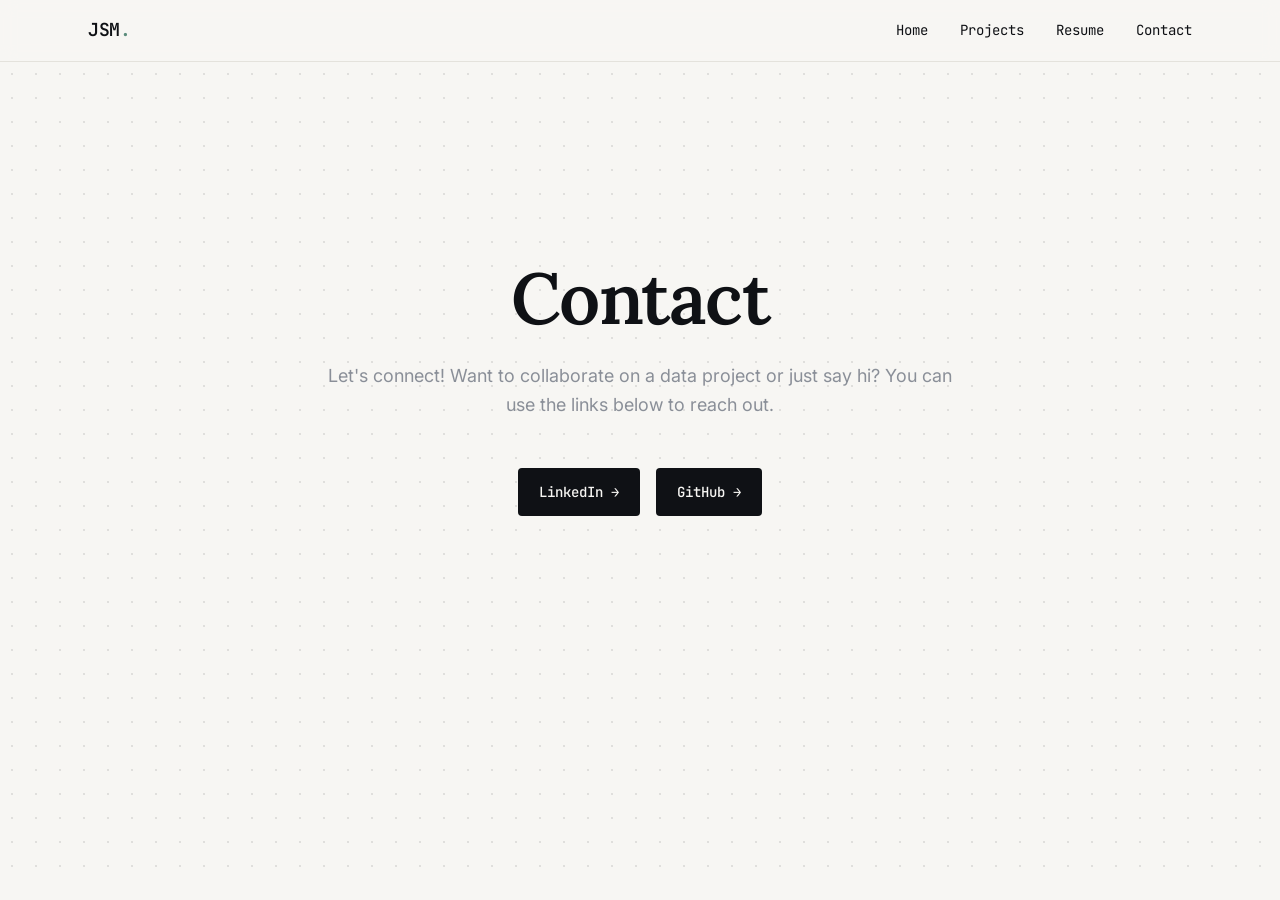
==== contact.html @ 804d9527 "added contact file" ====
<!DOCTYPE html>
<html lang="en">
<head>
  <meta charset="UTF-8">
  <meta name="viewport" content="width=device-width, initial-scale=1.0">
  <title>Contact | Jesus Santillan Minila</title>
  
  <link rel="stylesheet" href="style.css">
</head>
<body>

  <header class="site-header">
    <div class="container">
      <nav class="nav">
        <a href="index.html" class="nav-logo">JSM<span class="blink">.</span></a>
        
        <div class="nav-links">
          <a href="index.html">Home</a>
          <a href="index.html#project">Projects</a>
          <a href="index.html#resume">Resume</a>
          <a href="contact.html">Contact</a>
        </div>
        
        <button class="nav-toggle" aria-label="Toggle menu">Menu</button>
      </nav>
    </div>
  </header>

  <main>
    <section id="contact" class="section bg-grid hero" style="min-height: calc(100vh - 80px); display: flex; align-items: center; padding-top: 0; padding-bottom: 20vh;">
      <div class="container container--prose text-center">
        
        <div class="stack stack--sm">
          <div style="display: flex; justify-content: center;">
          </div>
          
          <h1>Contact</h1>
          
          <p class="hero-sub text-center" style="margin-inline: auto;">
            Let's connect! Want to collaborate on a data project or just say hi? You can use the links below to reach out.
          </p>
        </div>
        
        <div class="hero-actions" style="justify-content: center; margin-top: var(--space-7);">
          <a href="https://www.linkedin.com/in/jesussantillanminila/" target="_blank" rel="noopener noreferrer" class="btn btn-primary">
            LinkedIn
          </a>
          <a href="https://github.com/JesusASantillanMinila" target="_blank" rel="noopener noreferrer" class="btn btn-primary">
            GitHub
          </a>
        </div>

      </div>
    </section>
  </main>

</body>
</html>
---- style.css ----
/* ==========================================================================
   PORTFOLIO STYLESHEET — Data Scientist Edition
   ==========================================================================
   Design language: a page that reads like an annotated notebook —
   dot-grid texture, mono "# comment" section labels, tabular-figure
   stat blocks. Built to be extended; everything is driven by the
   custom properties below.
   ========================================================================== */

/* --------------------------------------------------------------------------
   1. FONTS
   -------------------------------------------------------------------------- */
@import url('https://fonts.googleapis.com/css2?family=Lora:wght@400;500;600;700&family=Inter:wght@400;500;600;700&family=JetBrains+Mono:wght@400;500;600;700&display=swap');

/* --------------------------------------------------------------------------
   2. DESIGN TOKENS
   -------------------------------------------------------------------------- */
:root {
  /* Color palette */
  --color-ink: #0F1115;          /* primary text / dark backgrounds */
  --color-ink-soft: #1B1E24;     /* secondary dark surface */
  --color-paper: #F7F6F3;        /* primary light background */
  --color-paper-dim: #EFEDE7;    /* secondary light surface */
  --color-sage: #5B8C7B;         /* primary accent — terminal green, muted */
  --color-sage-dim: #44685B;     /* sage, darker, for text-on-light use */
  --color-rust: #C9683B;         /* secondary accent — used sparingly */
  --color-muted: #8A8F98;        /* secondary / caption text */
  --color-border: #E4E2DC;       /* hairlines on light surfaces */
  --color-border-dark: #2B2F37;  /* hairlines on dark surfaces */
  --color-white: #FFFFFF;

  /* Semantic color aliases */
  --color-bg: var(--color-paper);
  --color-bg-alt: var(--color-paper-dim);
  --color-bg-inverse: var(--color-ink);
  --color-text: var(--color-ink);
  --color-text-inverse: var(--color-paper);
  --color-text-muted: var(--color-muted);
  --color-accent: var(--color-sage);
  --color-accent-strong: var(--color-sage-dim);
  --color-highlight: var(--color-rust);
  --color-link: var(--color-sage-dim);
  --color-link-hover: var(--color-rust);

  /* Typography */
  --font-display: 'Lora', Georgia, 'Times New Roman', serif;
  --font-body: 'Inter', -apple-system, BlinkMacSystemFont, 'Segoe UI', sans-serif;
  --font-mono: 'JetBrains Mono', 'SFMono-Regular', Consolas, 'Liberation Mono', monospace;

  /* Type scale (fluid, clamps between mobile/desktop) */
  --fs-xs: 0.75rem;
  --fs-sm: 0.875rem;
  --fs-base: 1rem;
  --fs-md: 1.125rem;
  --fs-lg: clamp(1.25rem, 1.1rem + 0.6vw, 1.5rem);
  --fs-xl: clamp(1.75rem, 1.4rem + 1.5vw, 2.25rem);
  --fs-2xl: clamp(2.25rem, 1.7rem + 2.5vw, 3.25rem);
  --fs-3xl: clamp(2.75rem, 2rem + 4vw, 4.5rem);

  --lh-tight: 1.1;
  --lh-snug: 1.3;
  --lh-normal: 1.6;
  --lh-relaxed: 1.8;

  --ls-tight: -0.02em;
  --ls-normal: 0;
  --ls-wide: 0.06em;
  --ls-wider: 0.12em;

  /* Spacing scale */
  --space-1: 0.25rem;
  --space-2: 0.5rem;
  --space-3: 0.75rem;
  --space-4: 1rem;
  --space-5: 1.5rem;
  --space-6: 2rem;
  --space-7: 3rem;
  --space-8: 4rem;
  --space-9: 6rem;
  --space-10: 8rem;

  /* Layout */
  --measure-prose: 42rem;       /* ~680px reading column */
  --measure-wide: 72rem;        /* wide section container */
  --radius-sm: 4px;
  --radius-md: 8px;
  --radius-pill: 999px;
  --border-width: 1px;

  /* Motion */
  --ease-out: cubic-bezier(0.16, 1, 0.3, 1);
  --duration-fast: 150ms;
  --duration-base: 250ms;
  --duration-slow: 450ms;

  /* Shadow */
  --shadow-sm: 0 1px 2px rgba(15, 17, 21, 0.06);
  --shadow-md: 0 4px 16px rgba(15, 17, 21, 0.08);
  --shadow-lg: 0 12px 40px rgba(15, 17, 21, 0.12);

  /* Dot-grid texture (graph-paper signature motif) */
  --dot-grid: radial-gradient(circle, rgba(15, 17, 21, 0.10) 1px, transparent 1px);
  --dot-grid-size: 24px;
  --dot-grid-inverse: radial-gradient(circle, rgba(247, 246, 243, 0.14) 1px, transparent 1px);
}

/* --------------------------------------------------------------------------
   3. RESET
   -------------------------------------------------------------------------- */
*, *::before, *::after {
  box-sizing: border-box;
}

* {
  margin: 0;
}

html {
  -webkit-text-size-adjust: 100%;
  scroll-behavior: smooth;
}

@media (prefers-reduced-motion: reduce) {
  html {
    scroll-behavior: auto;
  }
  *, *::before, *::after {
    animation-duration: 0.01ms !important;
    animation-iteration-count: 1 !important;
    transition-duration: 0.01ms !important;
    scroll-behavior: auto !important;
  }
}

body {
  min-height: 100vh;
  font-family: var(--font-body);
  font-size: var(--fs-base);
  line-height: var(--lh-normal);
  color: var(--color-text);
  background-color: var(--color-bg);
  -webkit-font-smoothing: antialiased;
}

img, picture, svg, video {
  display: block;
  max-width: 100%;
}

input, button, textarea, select {
  font: inherit;
  color: inherit;
}

button {
  cursor: pointer;
  background: none;
  border: none;
}

a {
  color: var(--color-link);
  text-decoration: none;
}

ul, ol {
  list-style: none;
}

table {
  border-collapse: collapse;
  width: 100%;
}

/* --------------------------------------------------------------------------
   4. TYPOGRAPHY
   -------------------------------------------------------------------------- */
h1, h2, h3, h4, h5, h6 {
  font-family: var(--font-display);
  font-weight: 600;
  line-height: var(--lh-tight);
  letter-spacing: var(--ls-tight);
  color: var(--color-text);
  text-wrap: balance;
}

h1 { font-size: var(--fs-3xl); }
h2 { font-size: var(--fs-2xl); }
h3 { font-size: var(--fs-xl); }
h4 { font-size: var(--fs-lg); font-family: var(--font-body); font-weight: 600; }
h5, h6 { font-size: var(--fs-md); font-family: var(--font-body); font-weight: 600; }

p {
  max-width: var(--measure-prose);
  color: var(--color-text);
}

p + p {
  margin-top: var(--space-4);
}

.text-muted { color: var(--color-text-muted); }
.text-accent { color: var(--color-accent-strong); }

/* Mono utility text — labels, captions, stats, nav */
.mono,
.eyebrow,
.stat-label,
.tag,
code, pre, kbd, samp {
  font-family: var(--font-mono);
}

code, kbd, samp {
  font-size: 0.9em;
  background: var(--color-bg-alt);
  border: var(--border-width) solid var(--color-border);
  border-radius: var(--radius-sm);
  padding: 0.15em 0.4em;
}

pre {
  background: var(--color-ink);
  color: var(--color-paper);
  padding: var(--space-5);
  border-radius: var(--radius-md);
  overflow-x: auto;
  font-size: var(--fs-sm);
  line-height: var(--lh-relaxed);
}

pre code {
  background: none;
  border: none;
  padding: 0;
  color: inherit;
}

/* "# comment" style section label — the signature device.
   Reads like a code comment introducing the block below it. */
.eyebrow {
  display: inline-flex;
  align-items: center;
  gap: var(--space-2);
  font-size: var(--fs-sm);
  font-weight: 500;
  letter-spacing: var(--ls-wide);
  color: var(--color-accent-strong);
  margin-bottom: var(--space-3);
}

.eyebrow::before {
  content: "#";
  color: var(--color-muted);
  font-weight: 400;
}

a {
  transition: color var(--duration-fast) var(--ease-out);
}

a:hover {
  color: var(--color-link-hover);
}

a:focus-visible,
button:focus-visible,
input:focus-visible,
textarea:focus-visible,
[tabindex]:focus-visible {
  outline: 2px solid var(--color-accent-strong);
  outline-offset: 3px;
  border-radius: var(--radius-sm);
}

/* Inline text link with animated underline */
.link-underline {
  position: relative;
  color: var(--color-text);
  background-image: linear-gradient(var(--color-accent), var(--color-accent));
  background-size: 0% 1px;
  background-position: 0 100%;
  background-repeat: no-repeat;
  padding-bottom: 2px;
  transition: background-size var(--duration-base) var(--ease-out);
}

.link-underline:hover {
  background-size: 100% 1px;
  color: var(--color-text);
}

/* --------------------------------------------------------------------------
   5. LAYOUT PRIMITIVES
   -------------------------------------------------------------------------- */
.container {
  width: 100%;
  max-width: var(--measure-wide);
  margin-inline: auto;
  padding-inline: var(--space-5);
}

.container--prose {
  max-width: var(--measure-prose);
}

.section {
  padding-block: var(--space-9);
}

.section--tight {
  padding-block: var(--space-7);
}

.section--alt {
  background-color: var(--color-bg-alt);
}

.section--inverse {
  background-color: var(--color-bg-inverse);
  color: var(--color-text-inverse);
}

.section--inverse h1,
.section--inverse h2,
.section--inverse h3,
.section--inverse h4 {
  color: var(--color-text-inverse);
}

.section--inverse .eyebrow {
  color: var(--color-accent);
}

.section--inverse a {
  color: var(--color-accent);
}

.section--inverse a:hover {
  color: var(--color-rust);
}

/* Dot-grid texture, the recurring "graph paper" motif.
   Apply to a section to give it the notebook backdrop. */
.bg-grid {
  background-image: var(--dot-grid);
  background-size: var(--dot-grid-size) var(--dot-grid-size);
}

.bg-grid.section--inverse {
  background-image: var(--dot-grid-inverse);
}

.stack > * + * {
  margin-top: var(--space-5);
}

.stack--sm > * + * { margin-top: var(--space-3); }
.stack--lg > * + * { margin-top: var(--space-7); }

.cluster {
  display: flex;
  flex-wrap: wrap;
  align-items: center;
  gap: var(--space-3);
}

.grid {
  display: grid;
  gap: var(--space-6);
}

.grid--2 { grid-template-columns: repeat(2, 1fr); }
.grid--3 { grid-template-columns: repeat(3, 1fr); }
.grid--4 { grid-template-columns: repeat(4, 1fr); }

@media (max-width: 900px) {
  .grid--3, .grid--4 { grid-template-columns: repeat(2, 1fr); }
}

@media (max-width: 600px) {
  .grid--2, .grid--3, .grid--4 { grid-template-columns: 1fr; }
}

/* --------------------------------------------------------------------------
   6. NAVIGATION
   -------------------------------------------------------------------------- */
.site-header {
  position: sticky;
  top: 0;
  z-index: 50;
  background-color: rgba(247, 246, 243, 0.88);
  backdrop-filter: blur(8px);
  border-bottom: var(--border-width) solid var(--color-border);
}

.nav {
  display: flex;
  align-items: center;
  justify-content: space-between;
  padding-block: var(--space-4);
}

.nav-logo {
  font-family: var(--font-mono);
  font-weight: 600;
  font-size: var(--fs-md);
  color: var(--color-text);
  letter-spacing: var(--ls-tight);
}

.nav-logo .blink {
  color: var(--color-accent);
}

.nav-links {
  display: flex;
  gap: var(--space-6);
  font-family: var(--font-mono);
  font-size: var(--fs-sm);
}

.nav-links a {
  color: var(--color-text);
  position: relative;
}

.nav-links a::before {
  content: "";
  position: absolute;
  left: 0;
  bottom: -4px;
  width: 0;
  height: 2px;
  background: var(--color-accent);
  transition: width var(--duration-base) var(--ease-out);
}

.nav-links a:hover::before {
  width: 100%;
}

.nav-toggle {
  display: none;
}

@media (max-width: 700px) {
  .nav-links {
    display: none;
  }
  .nav-toggle {
    display: inline-flex;
  }
}

/* --------------------------------------------------------------------------
   7. HERO
   -------------------------------------------------------------------------- */
.hero {
  padding-block: var(--space-10) var(--space-9);
  position: relative;
}

.hero-kicker {
  font-family: var(--font-mono);
  font-size: var(--fs-sm);
  letter-spacing: var(--ls-wide);
  color: var(--color-accent-strong);
}

.hero h1 {
  margin-top: var(--space-3);
  max-width: 18ch;
}

.hero-sub {
  margin-top: var(--space-5);
  font-size: var(--fs-md);
  color: var(--color-text-muted);
  max-width: var(--measure-prose);
}

.hero-actions {
  margin-top: var(--space-6);
  display: flex;
  gap: var(--space-4);
  flex-wrap: wrap;
}

/* --------------------------------------------------------------------------
   8. BUTTONS
   -------------------------------------------------------------------------- */
.btn {
  display: inline-flex;
  align-items: center;
  gap: var(--space-2);
  font-family: var(--font-mono);
  font-size: var(--fs-sm);
  font-weight: 500;
  letter-spacing: var(--ls-normal);
  padding: 0.75rem 1.25rem;
  border-radius: var(--radius-sm);
  border: var(--border-width) solid transparent;
  transition: transform var(--duration-fast) var(--ease-out),
              background-color var(--duration-fast) var(--ease-out),
              border-color var(--duration-fast) var(--ease-out),
              color var(--duration-fast) var(--ease-out);
}

.btn:active {
  transform: translateY(1px);
}

.btn-primary {
  background-color: var(--color-ink);
  color: var(--color-paper);
}

.btn-primary:hover {
  background-color: var(--color-sage-dim);
  color: var(--color-paper);
}

.btn-outline {
  background-color: transparent;
  border-color: var(--color-border);
  color: var(--color-text);
}

.btn-outline:hover {
  border-color: var(--color-accent-strong);
  color: var(--color-accent-strong);
}

.btn::after {
  content: "→";
  transition: transform var(--duration-fast) var(--ease-out);
}

.btn:hover::after {
  transform: translateX(3px);
}

/* --------------------------------------------------------------------------
   9. STAT BLOCKS (terminal-output style)
   -------------------------------------------------------------------------- */
.stat-grid {
  display: grid;
  grid-template-columns: repeat(auto-fit, minmax(140px, 1fr));
  gap: var(--space-6);
  border-top: var(--border-width) solid var(--color-border);
  border-bottom: var(--border-width) solid var(--color-border);
  padding-block: var(--space-6);
}

.stat {
  display: flex;
  flex-direction: column;
  gap: var(--space-1);
}

.stat-value {
  font-family: var(--font-mono);
  font-size: var(--fs-xl);
  font-weight: 600;
  font-variant-numeric: tabular-nums;
  color: var(--color-text);
}

.stat-value .unit {
  font-size: 0.55em;
  color: var(--color-muted);
  margin-left: 0.2em;
}

.stat-label {
  font-size: var(--fs-xs);
  letter-spacing: var(--ls-wide);
  color: var(--color-text-muted);
  text-transform: uppercase;
}

/* --------------------------------------------------------------------------
   10. CARDS (projects / writing)
   -------------------------------------------------------------------------- */
.card {
  display: flex;
  flex-direction: column;
  background-color: var(--color-white);
  border: var(--border-width) solid var(--color-border);
  border-radius: var(--radius-md);
  padding: var(--space-6);
  transition: transform var(--duration-base) var(--ease-out),
              box-shadow var(--duration-base) var(--ease-out),
              border-color var(--duration-base) var(--ease-out);
}

.card:hover {
  transform: translateY(-4px);
  box-shadow: var(--shadow-md);
  border-color: var(--color-accent);
}

.card-eyebrow {
  font-family: var(--font-mono);
  font-size: var(--fs-xs);
  color: var(--color-muted);
  letter-spacing: var(--ls-wide);
  text-transform: uppercase;
}

.card h3 {
  margin-top: var(--space-2);
  font-size: var(--fs-lg);
}

.card p {
  margin-top: var(--space-3);
  color: var(--color-text-muted);
  font-size: var(--fs-sm);
}

.card-footer {
  margin-top: var(--space-5);
  display: flex;
  align-items: center;
  justify-content: space-between;
}

.card-link {
  font-family: var(--font-mono);
  font-size: var(--fs-sm);
  font-weight: 500;
  color: var(--color-accent-strong);
}

/* Tag / pill — used for tech stacks, skills */
.tag-list {
  display: flex;
  flex-wrap: wrap;
  gap: var(--space-2);
  margin-top: var(--space-4);
}

.tag {
  font-size: var(--fs-xs);
  padding: 0.3rem 0.65rem;
  border-radius: var(--radius-pill);
  background-color: var(--color-bg-alt);
  border: var(--border-width) solid var(--color-border);
  color: var(--color-text-muted);
}

/* --------------------------------------------------------------------------
   11. TIMELINE (experience)
   -------------------------------------------------------------------------- */
.timeline {
  border-left: var(--border-width) solid var(--color-border);
  padding-left: var(--space-6);
}

.timeline-item {
  position: relative;
  padding-bottom: var(--space-7);
}

.timeline-item:last-child {
  padding-bottom: 0;
}

.timeline-item::before {
  content: "";
  position: absolute;
  left: calc(-1 * var(--space-6) - 5px);
  top: 0.4em;
  width: 9px;
  height: 9px;
  border-radius: 50%;
  background-color: var(--color-accent);
  border: 2px solid var(--color-bg);
}

.timeline-date {
  font-family: var(--font-mono);
  font-size: var(--fs-xs);
  color: var(--color-muted);
  letter-spacing: var(--ls-wide);
  text-transform: uppercase;
}

.timeline-item h3 {
  margin-top: var(--space-1);
  font-size: var(--fs-md);
}

.timeline-item h4 {
  color: var(--color-text-muted);
  font-weight: 500;
  font-size: var(--fs-sm);
  margin-top: var(--space-1);
}

.timeline-item p {
  margin-top: var(--space-3);
  font-size: var(--fs-sm);
  color: var(--color-text-muted);
}

/* --------------------------------------------------------------------------
   12. TABLE (for dataset/results display)
   -------------------------------------------------------------------------- */
.data-table {
  font-family: var(--font-mono);
  font-size: var(--fs-sm);
}

.data-table th,
.data-table td {
  text-align: left;
  padding: var(--space-3) var(--space-4);
  border-bottom: var(--border-width) solid var(--color-border);
}

.data-table th {
  color: var(--color-text-muted);
  font-weight: 500;
  letter-spacing: var(--ls-wide);
  text-transform: uppercase;
  font-size: var(--fs-xs);
}

.data-table td {
  font-variant-numeric: tabular-nums;
}

.data-table tbody tr:hover {
  background-color: var(--color-bg-alt);
}

/* --------------------------------------------------------------------------
   13. FORMS (contact)
   -------------------------------------------------------------------------- */
.field {
  display: flex;
  flex-direction: column;
  gap: var(--space-2);
}

.field label {
  font-family: var(--font-mono);
  font-size: var(--fs-xs);
  letter-spacing: var(--ls-wide);
  text-transform: uppercase;
  color: var(--color-text-muted);
}

.field input,
.field textarea {
  padding: 0.75rem 1rem;
  background-color: var(--color-white);
  border: var(--border-width) solid var(--color-border);
  border-radius: var(--radius-sm);
  font-size: var(--fs-base);
  transition: border-color var(--duration-fast) var(--ease-out);
}

.field input:focus,
.field textarea:focus {
  border-color: var(--color-accent-strong);
  outline: none;
}

.field textarea {
  min-height: 140px;
  resize: vertical;
}

/* --------------------------------------------------------------------------
   14. FOOTER
   -------------------------------------------------------------------------- */
.site-footer {
  padding-block: var(--space-7);
  border-top: var(--border-width) solid var(--color-border);
}

.footer-row {
  display: flex;
  align-items: center;
  justify-content: space-between;
  flex-wrap: wrap;
  gap: var(--space-4);
}

.footer-meta {
  font-family: var(--font-mono);
  font-size: var(--fs-xs);
  color: var(--color-text-muted);
}

.footer-links {
  display: flex;
  gap: var(--space-5);
}

.footer-links a {
  font-family: var(--font-mono);
  font-size: var(--fs-sm);
  color: var(--color-text);
}

/* --------------------------------------------------------------------------
   15. UTILITIES
   -------------------------------------------------------------------------- */
.visually-hidden {
  position: absolute;
  width: 1px;
  height: 1px;
  overflow: hidden;
  clip: rect(0 0 0 0);
  white-space: nowrap;
}

.text-center { text-align: center; }
.flex { display: flex; }
.items-center { align-items: center; }
.justify-between { justify-content: space-between; }
.gap-2 { gap: var(--space-2); }
.gap-4 { gap: var(--space-4); }
.mt-2 { margin-top: var(--space-2); }
.mt-4 { margin-top: var(--space-4); }
.mt-6 { margin-top: var(--space-6); }
.mt-8 { margin-top: var(--space-8); }

/* Simple fade/rise-in utility for scroll reveals (pair with a tiny JS
   IntersectionObserver if/when you want scroll-triggered animation). */
.reveal {
  opacity: 0;
  transform: translateY(16px);
  transition: opacity var(--duration-slow) var(--ease-out),
              transform var(--duration-slow) var(--ease-out);
}

.reveal.is-visible {
  opacity: 1;
  transform: translateY(0);
}

@media (prefers-reduced-motion: reduce) {
  .reveal {
    opacity: 1;
    transform: none;
  }
}

/* --------------------------------------------------------------------------
   16. RESPONSIVE ADJUSTMENTS
   -------------------------------------------------------------------------- */
@media (max-width: 700px) {
  .container {
    padding-inline: var(--space-4);
  }

  .section {
    padding-block: var(--space-7);
  }

  .hero {
    padding-block: var(--space-8) var(--space-7);
  }

  .footer-row {
    flex-direction: column;
    align-items: flex-start;
  }
}
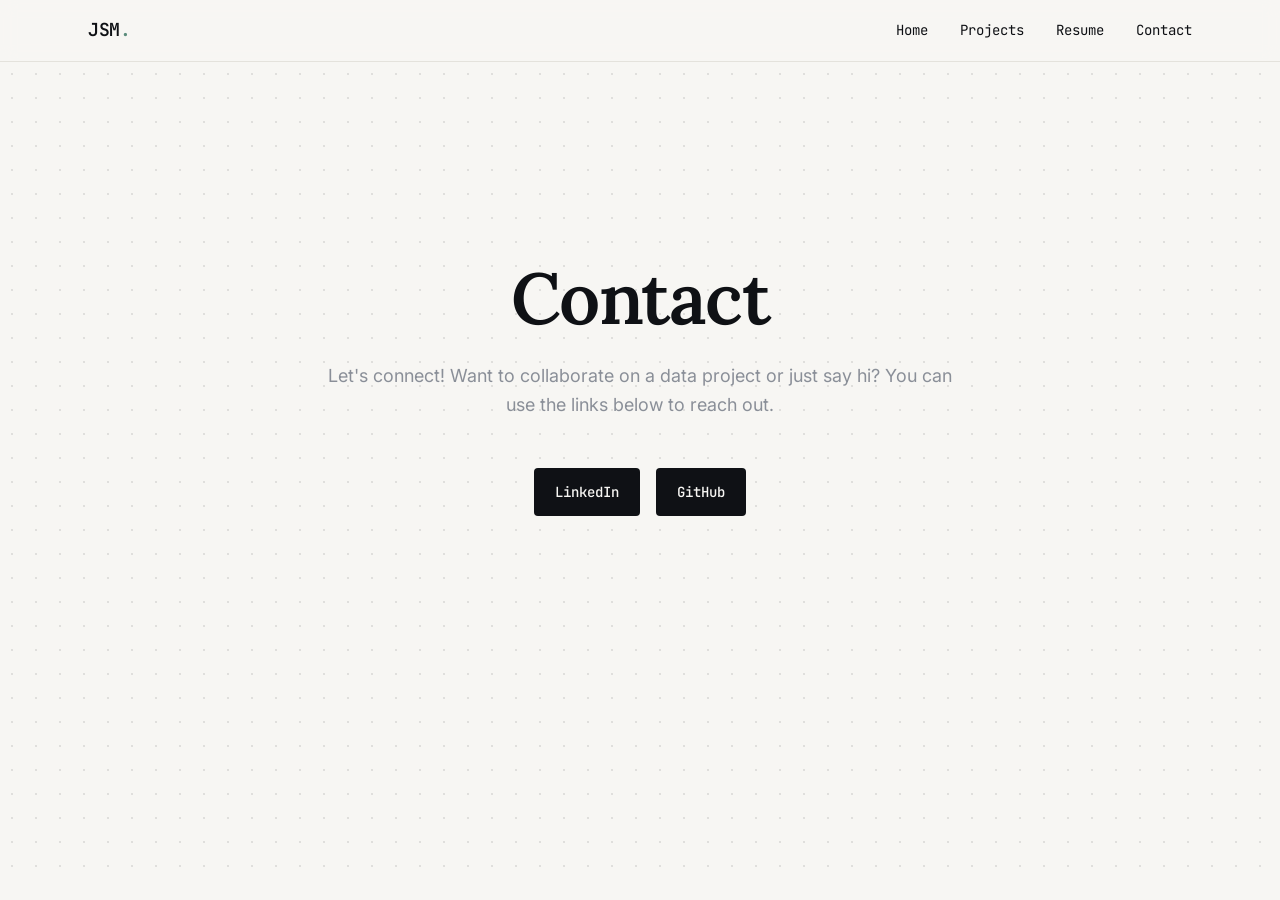
==== commit 879c32b4: "added projects tab" ====
--- a/contact.html
+++ b/contact.html
@@ -16,7 +16,7 @@
         
         <div class="nav-links">
           <a href="index.html">Home</a>
-          <a href="index.html#project">Projects</a>
+          <a href="projects.html">Projects</a>
           <a href="index.html#resume">Resume</a>
           <a href="contact.html">Contact</a>
         </div>
--- a/style.css
+++ b/style.css
@@ -532,14 +532,14 @@
   color: var(--color-accent-strong);
 }
 
-.btn::after {
+/* .btn::after {
   content: "→";
   transition: transform var(--duration-fast) var(--ease-out);
 }
 
 .btn:hover::after {
   transform: translateX(3px);
-}
+} */
 
 /* --------------------------------------------------------------------------
    9. STAT BLOCKS (terminal-output style)
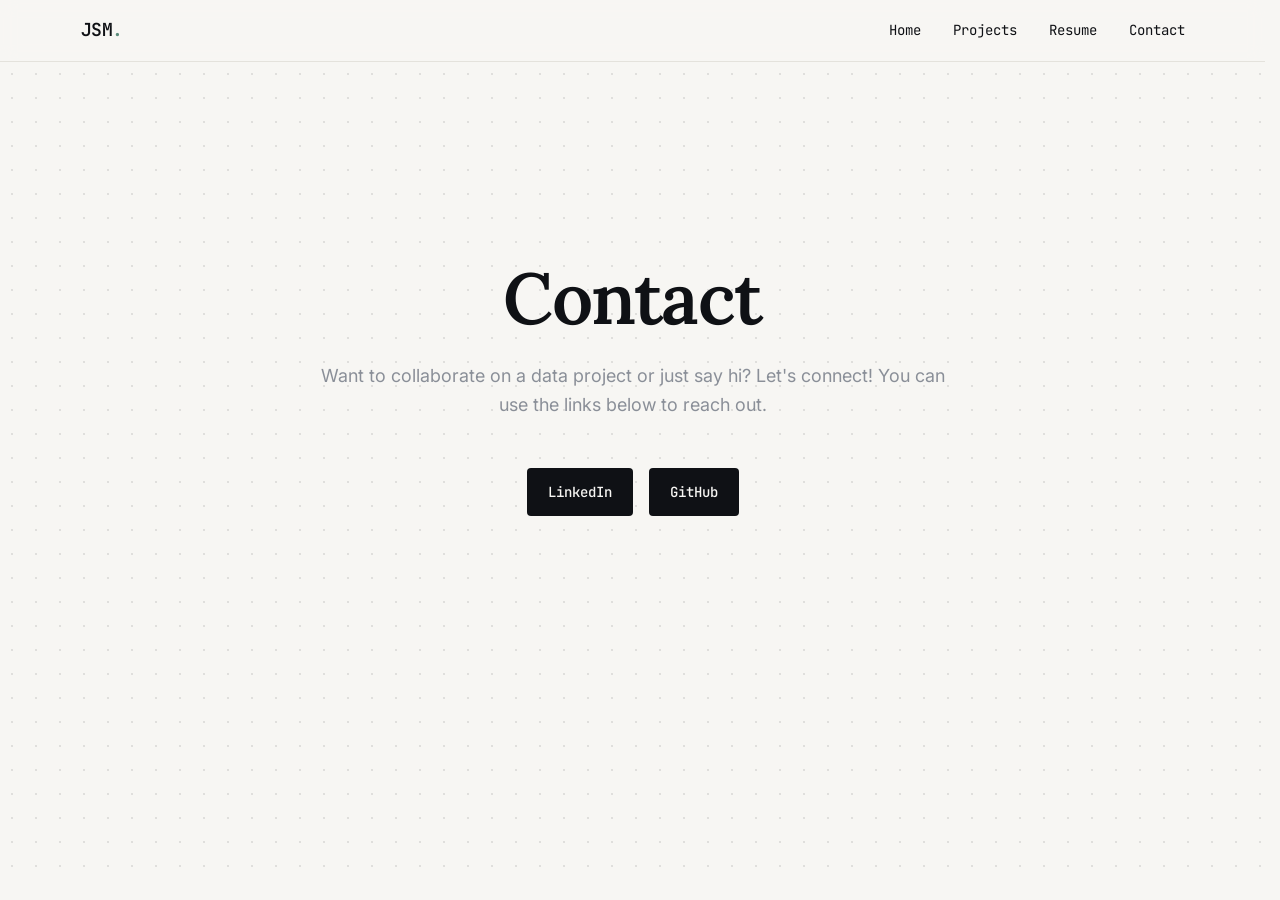
==== commit 65b6136f: "slight rewording" ====
--- a/contact.html
+++ b/contact.html
@@ -12,12 +12,12 @@
   <header class="site-header">
     <div class="container">
       <nav class="nav">
-        <a href="index.html" class="nav-logo">JSM<span class="blink">.</span></a>
+        <a href="https://jesusasantillanminila.github.io/" class="nav-logo">JSM<span class="blink">.</span></a>
         
         <div class="nav-links">
-          <a href="index.html">Home</a>
+          <a href="https://jesusasantillanminila.github.io/">Home</a>
           <a href="projects.html">Projects</a>
-          <a href="index.html#resume">Resume</a>
+          <a href="resume.html">Resume</a>
           <a href="contact.html">Contact</a>
         </div>
         
@@ -37,7 +37,7 @@
           <h1>Contact</h1>
           
           <p class="hero-sub text-center" style="margin-inline: auto;">
-            Let's connect! Want to collaborate on a data project or just say hi? You can use the links below to reach out.
+            Want to collaborate on a data project or just say hi? Let's connect! You can use the links below to reach out.
           </p>
         </div>
         
@@ -54,5 +54,21 @@
     </section>
   </main>
 
+<script>
+    const navToggle = document.querySelector('.nav-toggle');
+    const navLinks = document.querySelector('.nav-links');
+
+    navToggle.addEventListener('click', () => {
+      navLinks.classList.toggle('is-open');
+      
+      // Optional: Update the text so it says "Close" when open
+      if (navLinks.classList.contains('is-open')) {
+        navToggle.textContent = 'Close';
+      } else {
+        navToggle.textContent = 'Menu';
+      }
+    });
+  </script>
+
 </body>
 </html>
--- a/style.css
+++ b/style.css
@@ -118,6 +118,7 @@
 html {
   -webkit-text-size-adjust: 100%;
   scroll-behavior: smooth;
+  scrollbar-gutter: stable;
 }
 
 @media (prefers-reduced-motion: reduce) {
@@ -447,7 +448,22 @@
 @media (max-width: 700px) {
   .nav-links {
     display: none;
-  }
+    flex-direction: column;
+    position: absolute;
+    top: 100%; /* Positions it right below the header */
+    left: 0;
+    width: 100%;
+    background-color: rgba(247, 246, 243, 0.95); /* Matches your header styling */
+    padding: var(--space-4) var(--space-5);
+    border-bottom: var(--border-width) solid var(--color-border);
+    box-shadow: var(--shadow-sm);
+  }
+  
+  /* This is the class our JavaScript will add/remove */
+  .nav-links.is-open {
+    display: flex;
+  }
+  
   .nav-toggle {
     display: inline-flex;
   }
